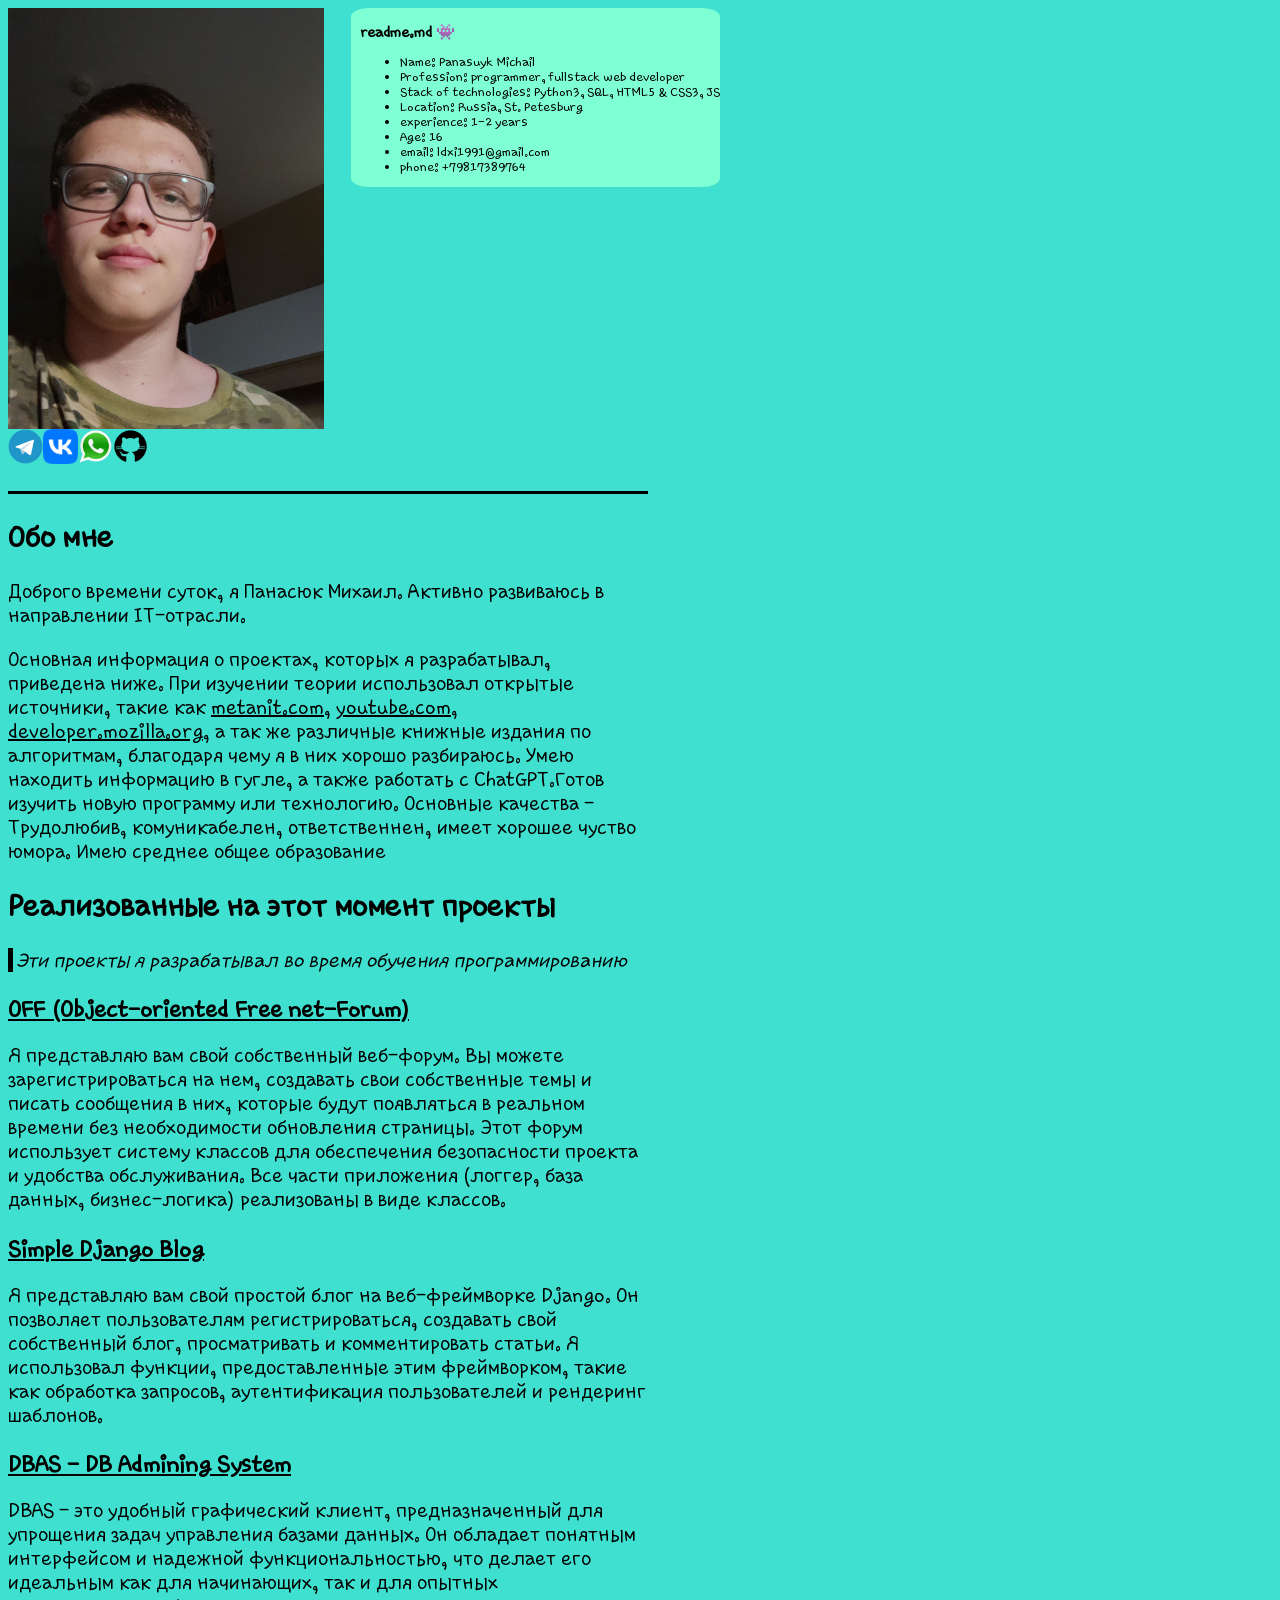
==== index.html @ 3378a3ca "some changes" ====
<html>

<head>
    <title>
        Resume
    </title>
    <link link rel="stylesheet" href="main.css">
    <link rel="preconnect" href="https://fonts.googleapis.com">
    <link rel="preconnect" href="https://fonts.gstatic.com" crossorigin>
    <link href="https://fonts.googleapis.com/css2?family=Caveat:wght@400..700&display=swap" rel="stylesheet">
    <meta name="viewport" content="width=device-width, initial-scale=1">
</head>

<body>

    <div class="header-wrapper">



        <img src="photo.png" style="width:25%;height:25%;" />




        <div class="info-div">
            <H3>readme.md 👾</H3>
            <ul>
                <li>Name: Panasuyk Michail</li>
                <li>Profession: programmer, fullstack web developer</li>
                <li>Stack of technologies: Python3, SQL, HTML5 & CSS3, JS</li>
                <li>Location: Russia, St. Petesburg</li>
                <li>experience: 1-2 years </li>
                <li>Age: 16 </li>
                <li>email: ldxi1991@gmail.com </li>
                <li>phone: +79817389764 </li>
            </ul>


        </div>

    </div>

    <div class="social-contacts-div">
        <a href="https://t.me">
            <img src="tg.png" style="width:35px;height:35px;" />

        </a>
        <a href="https://vk.com">
            <img src="vk.png" style="width:35px;height:35px;" />
        </a>
        <a href="https://wa.me">
            <img src="wa.png" style="width:35px;height:35px;" />
        </a>

        <a href="https://github.com/kotKolil/TheReadme">
            <img src="git.png" style="width:35px;height:35px;" />
        </a>

    </div>

    <div class="text-div">

        <h2>Обо мне</H2>

        <p>
            Доброго времени суток, я Панасюк Михаил. Активно развиваюсь в направлении IT-отрасли.
            <p> Основная информация о проектах, которых я разрабатывал, приведена ниже. При изучении теории использовал открытые источники, такие как <a href="https://metanit.com">metanit.com</a>,

                <a href="https://youtube.com">youtube.com</a>, <a href="https://developer.mozilla.org">developer.mozilla.org</A>, а так же различные книжные издания по алгоритмам, благодаря чему я в них хорошо разбираюсь. Умею находить информацию в гугле,
                а также работать с ChatGPT.Готов изучить новую программу или технологию. Основные качества - Трудолюбив, комуникабелен, ответственнен, имеет хорошее чуство юмора. Имею среднее общее образование

            </p>


            <H2>Реализованные на этот момент проекты</H2>
            <div class="note">
                Эти проекты я разрабатывал во время обучения программированию
            </div>
            <a href="https://github.com/kotKolil/OFF">
                <H3>OFF (Object-oriented Free net-Forum)</H3>
            </a>
            <p>
                Я представляю вам свой собственный веб-форум. Вы можете зарегистрироваться на нем, создавать свои собственные темы и писать сообщения в них, которые будут появляться в реальном времени без необходимости обновления страницы. Этот форум использует cистему
                классов для обеспечения безопасности проекта и удобства обслуживания. Все части приложения (логгер, база данных, бизнес-логика) реализованы в виде классов.

            </p>
            <a href="https://github.com/kotKolil/simple-django-blog">
                <H3> Simple Django Blog </H3>
            </a>
            <p> Я представляю вам свой простой блог на веб-фреймворке Django. Он позволяет пользователям регистрироваться, создавать свой собственный блог, просматривать и комментировать статьи. Я использовал функции, предоставленные этим фреймворком, такие
                как обработка запросов, аутентификация пользователей и рендеринг шаблонов. </p>



            <a href="https://github.com/kotKolil/DBAS">
                <H3>
                    DBAS - DB Admining System
                </H3>

            </a>
            <p>
                DBAS - это удобный графический клиент, предназначенный для упрощения задач управления базами данных. Он обладает понятным интерфейсом и надежной функциональностью, что делает его идеальным как для начинающих, так и для опытных администраторов баз данных.

            </p>




    </div>

</body>

</html>
---- main.css ----
@font-face {
    font-family: 'ChcocoFont';
    src: url('font.ttf');
}

a {
    color: black;
}

body {
    background-color: turquoise;
    font-family: 'ChcocoFont';
    font-size: 20px;
}

H3 {
    padding-bottom: 0px;
    margin-bottom: 0px;
}

.header-wrapper {
    display: flex;
    justify-content: left;
}

.info-div {
    margin-left: 3vh;
    text-overflow: hidden;
    border-radius: 5%;
    padding: normal;
    padding-left: 1vh;
    width: fit-content;
    height: fit-content;
    background-color: aquamarine;
    word-wrap: break-word;
    font-size: 13;
    overflow-wrap: break-word;
}

.text-div {
    margin-top: 3vh;
    border-top: 3px black solid;
    align-self: left;
    height: 60vh;
    width: 50vw;
    margin-left: 0px;
}

.social-contacts-div {
    display: flex;
    justify-content: left;
    z-index: 999;
}

.note {
    border-left: 5px black solid;
    padding-left: 3px;
    font-style: italic;
}
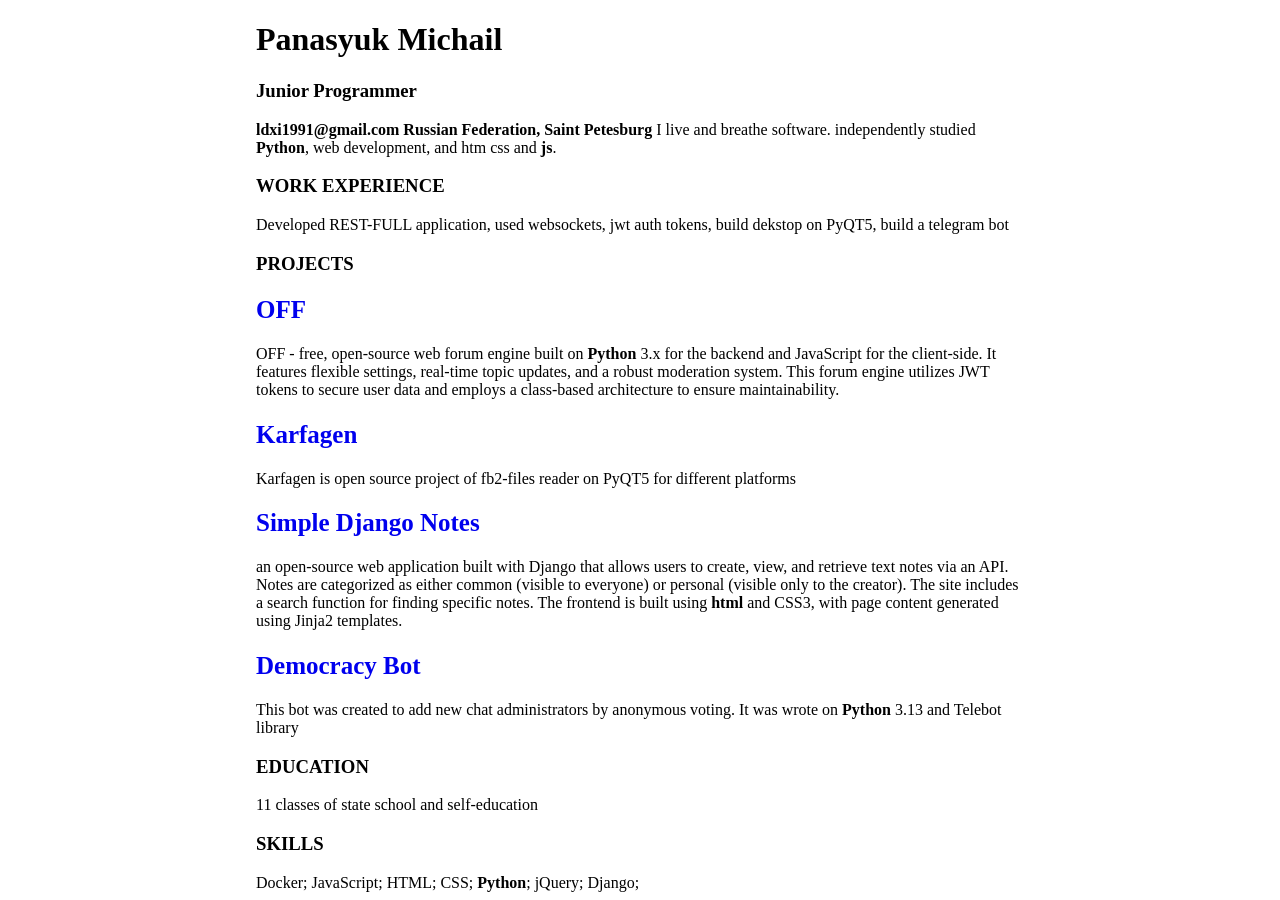
==== commit 3e052919: "fixed" ====
--- a/index.html
+++ b/index.html
@@ -1,113 +1,37 @@
+<!DOCTYPE html>
 <html>
+<head>
+    <link rel="stylesheet" href="style.css">
+    <title>Resume</title>
+</head>
+<body>
+<H1>Panasyuk Michail</H1>
+<h3>Junior Programmer</h3>
+<b>ldxi1991@gmail.com Russian Federation, Saint Petesburg</b>
 
-<head>
-    <title>
-        Resume
-    </title>
-    <link link rel="stylesheet" href="main.css">
-    <link rel="preconnect" href="https://fonts.googleapis.com">
-    <link rel="preconnect" href="https://fonts.gstatic.com" crossorigin>
-    <link href="https://fonts.googleapis.com/css2?family=Caveat:wght@400..700&display=swap" rel="stylesheet">
-    <meta name="viewport" content="width=device-width, initial-scale=1">
-</head>
+I live and breathe software. independently studied <b>Python</b>, web development, and htm css and <b>js</b>.
+<H3>WORK EXPERIENCE</H3>
 
-<body>
+Developed REST-FULL application, used websockets, jwt auth tokens, build dekstop on PyQT5, build a telegram bot
 
-    <div class="header-wrapper">
+<H3>PROJECTS</H3>
+
+<H4><a href = "https://github.com/kotKolil/OFF">OFF</a></h4>
+OFF - free, open-source web forum engine built on <b>Python</b> 3.x for the backend and JavaScript for the client-side. It features flexible settings, real-time topic updates, and a robust moderation system. This forum engine utilizes JWT tokens to secure user data and employs a class-based architecture to ensure maintainability.
+
+<H4><a href = "https://github.com/kotKolil/karfagen">Karfagen</a></H4>
+Karfagen is open source project of fb2-files reader on PyQT5 for different platforms
+
+<h4><a href="https://github.com/kotKolil/simple-django-notes">Simple Django Notes</a></h4>
+an open-source web application built with Django that allows users to create, view, and retrieve text notes via an API. Notes are categorized as either common (visible to everyone) or personal (visible only to the creator). The site includes a search function for finding specific notes. The frontend is built using <b>html</b> and CSS3, with page content generated using Jinja2 templates.
+
+<h4><a href = "https://github.com/kotKolil/democracyBot">Democracy Bot</a></h4>
+This bot was created to add new chat administrators by anonymous voting. It was wrote on <b>Python</b> 3.13 and Telebot library
+<H3>EDUCATION</H3>
+11 classes of state school and self-education
 
 
-
-        <img src="photo.png" style="width:25%;height:25%;" />
-
-
-
-
-        <div class="info-div">
-            <H3>readme.md 👾</H3>
-            <ul>
-                <li>Name: Panasuyk Michail</li>
-                <li>Profession: programmer, fullstack web developer</li>
-                <li>Stack of technologies: Python3, SQL, HTML5 & CSS3, JS</li>
-                <li>Location: Russia, St. Petesburg</li>
-                <li>experience: 1-2 years </li>
-                <li>Age: 16 </li>
-                <li>email: ldxi1991@gmail.com </li>
-                <li>phone: +79817389764 </li>
-            </ul>
-
-
-        </div>
-
-    </div>
-
-    <div class="social-contacts-div">
-        <a href="https://t.me">
-            <img src="tg.png" style="width:35px;height:35px;" />
-
-        </a>
-        <a href="https://vk.com">
-            <img src="vk.png" style="width:35px;height:35px;" />
-        </a>
-        <a href="https://wa.me">
-            <img src="wa.png" style="width:35px;height:35px;" />
-        </a>
-
-        <a href="https://github.com/kotKolil/TheReadme">
-            <img src="git.png" style="width:35px;height:35px;" />
-        </a>
-
-    </div>
-
-    <div class="text-div">
-
-        <h2>Обо мне</H2>
-
-        <p>
-            Доброго времени суток, я Панасюк Михаил. Активно развиваюсь в направлении IT-отрасли.
-            <p> Основная информация о проектах, которых я разрабатывал, приведена ниже. При изучении теории использовал открытые источники, такие как <a href="https://metanit.com">metanit.com</a>,
-
-                <a href="https://youtube.com">youtube.com</a>, <a href="https://developer.mozilla.org">developer.mozilla.org</A>, а так же различные книжные издания по алгоритмам, благодаря чему я в них хорошо разбираюсь. Умею находить информацию в гугле,
-                а также работать с ChatGPT.Готов изучить новую программу или технологию. Основные качества - Трудолюбив, комуникабелен, ответственнен, имеет хорошее чуство юмора. Имею среднее общее образование
-
-            </p>
-
-
-            <H2>Реализованные на этот момент проекты</H2>
-            <div class="note">
-                Эти проекты я разрабатывал во время обучения программированию
-            </div>
-            <a href="https://github.com/kotKolil/OFF">
-                <H3>OFF (Object-oriented Free net-Forum)</H3>
-            </a>
-            <p>
-                Я представляю вам свой собственный веб-форум. Вы можете зарегистрироваться на нем, создавать свои собственные темы и писать сообщения в них, которые будут появляться в реальном времени без необходимости обновления страницы. Этот форум использует cистему
-                классов для обеспечения безопасности проекта и удобства обслуживания. Все части приложения (логгер, база данных, бизнес-логика) реализованы в виде классов.
-
-            </p>
-            <a href="https://github.com/kotKolil/simple-django-blog">
-                <H3> Simple Django Blog </H3>
-            </a>
-            <p> Я представляю вам свой простой блог на веб-фреймворке Django. Он позволяет пользователям регистрироваться, создавать свой собственный блог, просматривать и комментировать статьи. Я использовал функции, предоставленные этим фреймворком, такие
-                как обработка запросов, аутентификация пользователей и рендеринг шаблонов. </p>
-
-
-
-            <a href="https://github.com/kotKolil/DBAS">
-                <H3>
-                    DBAS - DB Admining System
-                </H3>
-
-            </a>
-            <p>
-                DBAS - это удобный графический клиент, предназначенный для упрощения задач управления базами данных. Он обладает понятным интерфейсом и надежной функциональностью, что делает его идеальным как для начинающих, так и для опытных администраторов баз данных.
-
-            </p>
-
-
-
-
-    </div>
-
+<h3>SKILLS</h3>
+Docker; JavaScript; HTML; CSS; <b>Python</b>; jQuery; Django;
 </body>
-
 </html>
--- a/style.css
+++ b/style.css
@@ -0,0 +1,18 @@
+body {
+    width: 60vw;
+    margin-left: auto;
+    margin-right: auto;
+}
+
+a {
+    font-size: 25px;
+    text-decoration: none;
+}
+
+a:visited {
+    color: blue;
+}
+
+a:hover {
+    color: red;
+}
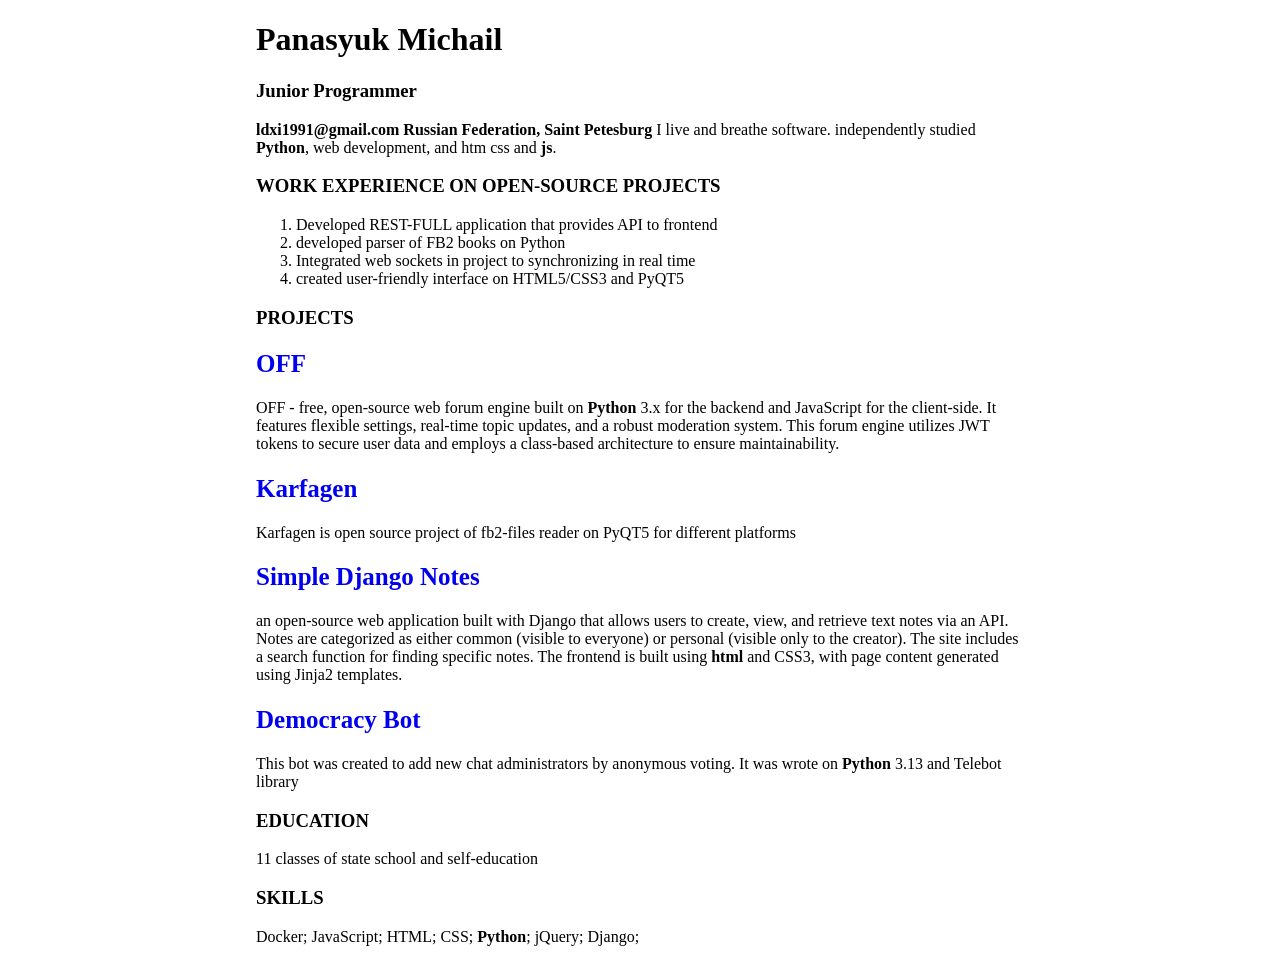
==== commit 822e3cdb: "fixed" ====
--- a/index.html
+++ b/index.html
@@ -10,9 +10,24 @@
 <b>ldxi1991@gmail.com Russian Federation, Saint Petesburg</b>
 
 I live and breathe software. independently studied <b>Python</b>, web development, and htm css and <b>js</b>.
-<H3>WORK EXPERIENCE</H3>
+<H3>WORK EXPERIENCE ON OPEN-SOURCE PROJECTS</H3>
 
-Developed REST-FULL application, used websockets, jwt auth tokens, build dekstop on PyQT5, build a telegram bot
+<!--Developed REST-FULL application, used websockets, jwt auth tokens, build dekstop on PyQT5, build a telegram bot-->
+
+<ol>
+    <li>
+        Developed REST-FULL application that provides API to frontend
+    </li>
+    <LI>
+        developed parser of FB2 books on Python
+    </LI>
+    <li>
+        Integrated web sockets in project to synchronizing in real time
+    </li>
+    <li>
+        created user-friendly interface on HTML5/CSS3 and PyQT5
+    </li>
+</ol>
 
 <H3>PROJECTS</H3>
 
